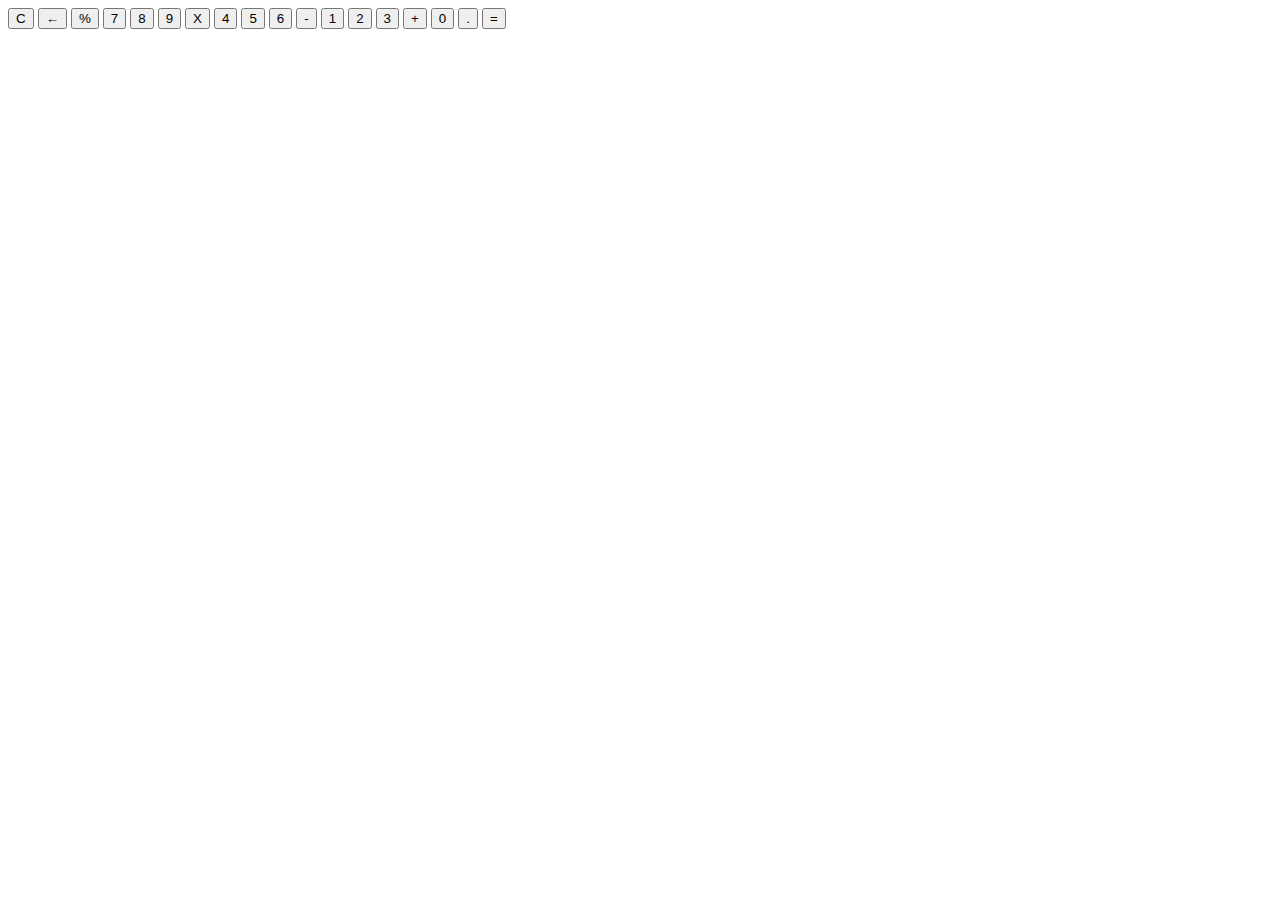
==== 04 Calculadora/index.html @ b5d05375 "4 Calculadora - HTML Base" ====
<!DOCTYPE html>
<html lang="es">
  <head>
    <meta charset="UTF-8" />
    <meta name="viewport" content="width=device-width, initial-scale=1.0" />
    <title>Calculadora</title>
    <!-- Google Fonts -->
    <link rel="preconnect" href="https://fonts.googleapis.com" />
    <link rel="preconnect" href="https://fonts.gstatic.com" crossorigin />
    <link
      href="https://fonts.googleapis.com/css2?family=Fraunces:ital,opsz,wght@0,9..144,100..900;1,9..144,100..900&display=swap"
      rel="stylesheet"
    />
  </head>
  <body>
    <div class="container">
      <div class="calculadora">
        <div class="display">
          <div class="valor-anterior"></div>
          <div class="valor-actual"></div>
          <button class="col-2">C</button>
          <button>&larr;</button>
          <button class="numero">%</button>
          <button class="numero">7</button>
          <button class="numero">8</button>
          <button class="numero">9</button>
          <button class="operador">X</button>
          <button class="numero">4</button>
          <button class="numero">5</button>
          <button class="numero">6</button>
          <button class="operador">-</button>
          <button class="numero">1</button>
          <button class="numero">2</button>
          <button class="numero">3</button>
          <button class="operador">+</button>
          <button class="col-2 numero">0</button>
          <button class="numero">.</button>
          <button class="operador">=</button>
        </div>
      </div>
    </div>
  </body>
</html>
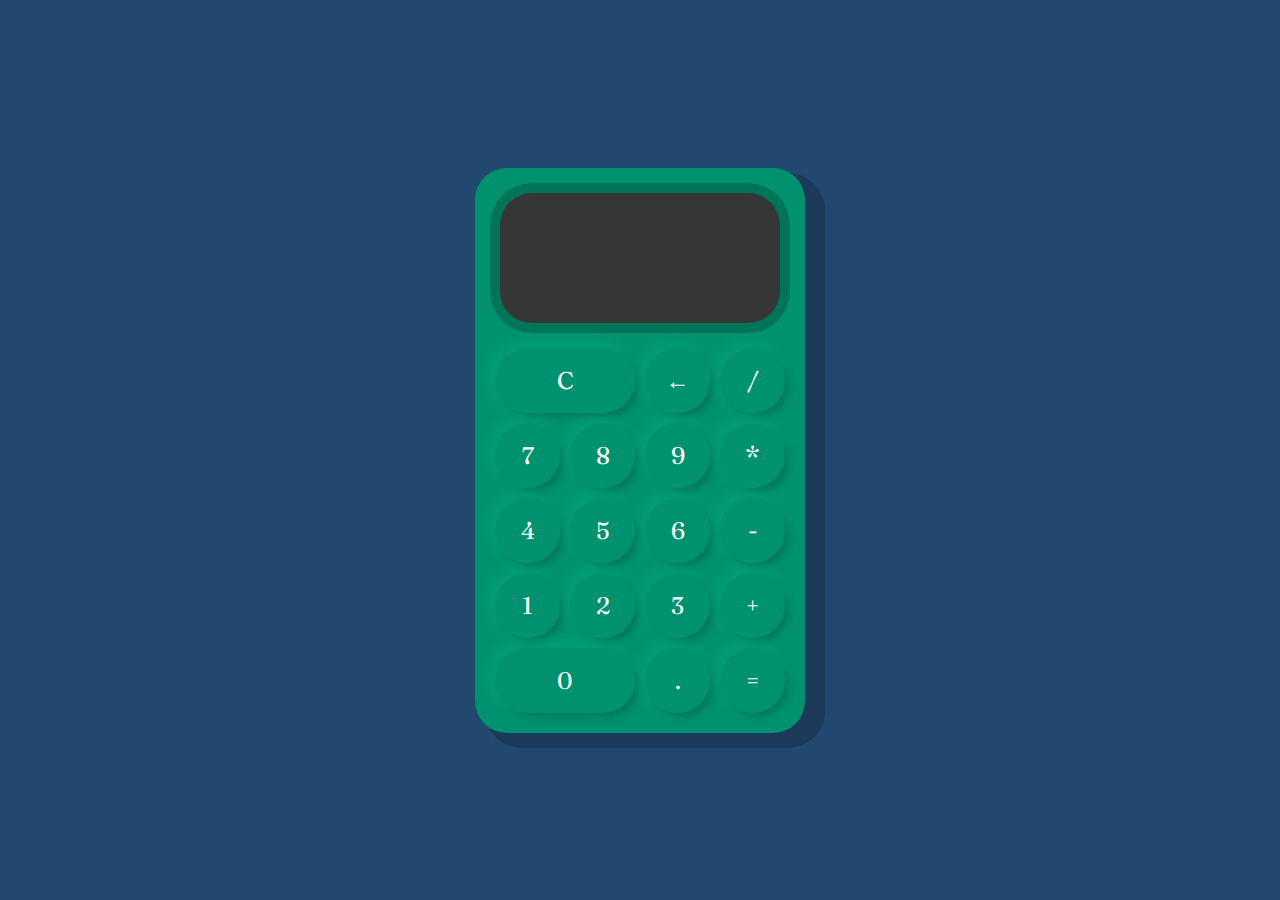
==== commit 468d1097: "Agregado de estilos" ====
--- a/04 Calculadora/index.html
+++ b/04 Calculadora/index.html
@@ -4,6 +4,7 @@
     <meta charset="UTF-8" />
     <meta name="viewport" content="width=device-width, initial-scale=1.0" />
     <title>Calculadora</title>
+    <link rel="stylesheet" href="styles.css" />
     <!-- Google Fonts -->
     <link rel="preconnect" href="https://fonts.googleapis.com" />
     <link rel="preconnect" href="https://fonts.gstatic.com" crossorigin />
@@ -16,27 +17,27 @@
     <div class="container">
       <div class="calculadora">
         <div class="display">
-          <div class="valor-anterior"></div>
-          <div class="valor-actual"></div>
-          <button class="col-2">C</button>
-          <button>&larr;</button>
-          <button class="numero">%</button>
-          <button class="numero">7</button>
-          <button class="numero">8</button>
-          <button class="numero">9</button>
-          <button class="operador">X</button>
-          <button class="numero">4</button>
-          <button class="numero">5</button>
-          <button class="numero">6</button>
-          <button class="operador">-</button>
-          <button class="numero">1</button>
-          <button class="numero">2</button>
-          <button class="numero">3</button>
-          <button class="operador">+</button>
-          <button class="col-2 numero">0</button>
-          <button class="numero">.</button>
-          <button class="operador">=</button>
+          <div id="valor-anterior"></div>
+          <div id="valor-actual"></div>
         </div>
+        <button class="col-2">C</button>
+        <button>&larr;</button>
+        <button class="operador">/</button>
+        <button class="numero">7</button>
+        <button class="numero">8</button>
+        <button class="numero">9</button>
+        <button class="operador">*</button>
+        <button class="numero">4</button>
+        <button class="numero">5</button>
+        <button class="numero">6</button>
+        <button class="operador">-</button>
+        <button class="numero">1</button>
+        <button class="numero">2</button>
+        <button class="numero">3</button>
+        <button class="operador">+</button>
+        <button class="col-2 numero">0</button>
+        <button class="numero">.</button>
+        <button class="operador">=</button>
       </div>
     </div>
   </body>
--- a/04 Calculadora/styles.css
+++ b/04 Calculadora/styles.css
@@ -0,0 +1,74 @@
+* {
+  font-family: 'Fraunces', serif;
+  color: #fff;
+  user-select: none;
+}
+
+body {
+  margin: 0;
+  background-color: #224870;
+}
+
+.container {
+  display: flex;
+  justify-content: center;
+  align-items: center;
+  height: 100vh;
+}
+
+.calculadora {
+  display: grid;
+  grid-template-columns: repeat(4, 75px);
+  grid-template-rows: 160px repeat(5, 75px);
+  background-color: #00916e;
+  padding: 15px;
+  border-radius: 32px;
+  box-shadow: 15px 10px 0px 5px #00000033;
+}
+
+button {
+  cursor: pointer;
+  margin: 5px;
+  padding: 0;
+  border-radius: 32px;
+  font-size: 1.5em;
+  border: none;
+  background-color: #00916e;
+  box-shadow: 5px 5px 10px -3px #00000040, -5px -5px 15px 3px #00ffc11f;
+}
+
+
+button:active {
+  background-color: #006f54;
+}
+
+button:focus {
+  outline: none;
+}
+
+.col-2 {
+  grid-column: span 2;
+}
+
+.display {
+  grid-column: 1 / -1;
+  padding: 16px;
+  display: flex;
+  margin: 10px 10px 20px;
+  flex-direction: column;
+  align-items: flex-end;
+  background-color: #363636;
+  border-radius: 32px;
+  text-align: right;
+  justify-content: space-between;
+  word-break: break-all;
+  box-shadow: 0px 0px 0px 10px #00000033;
+}
+
+#valor-actual {
+  font-size: 1.5em;
+}
+
+#valor-anterior {
+  font-size: 2em;
+}